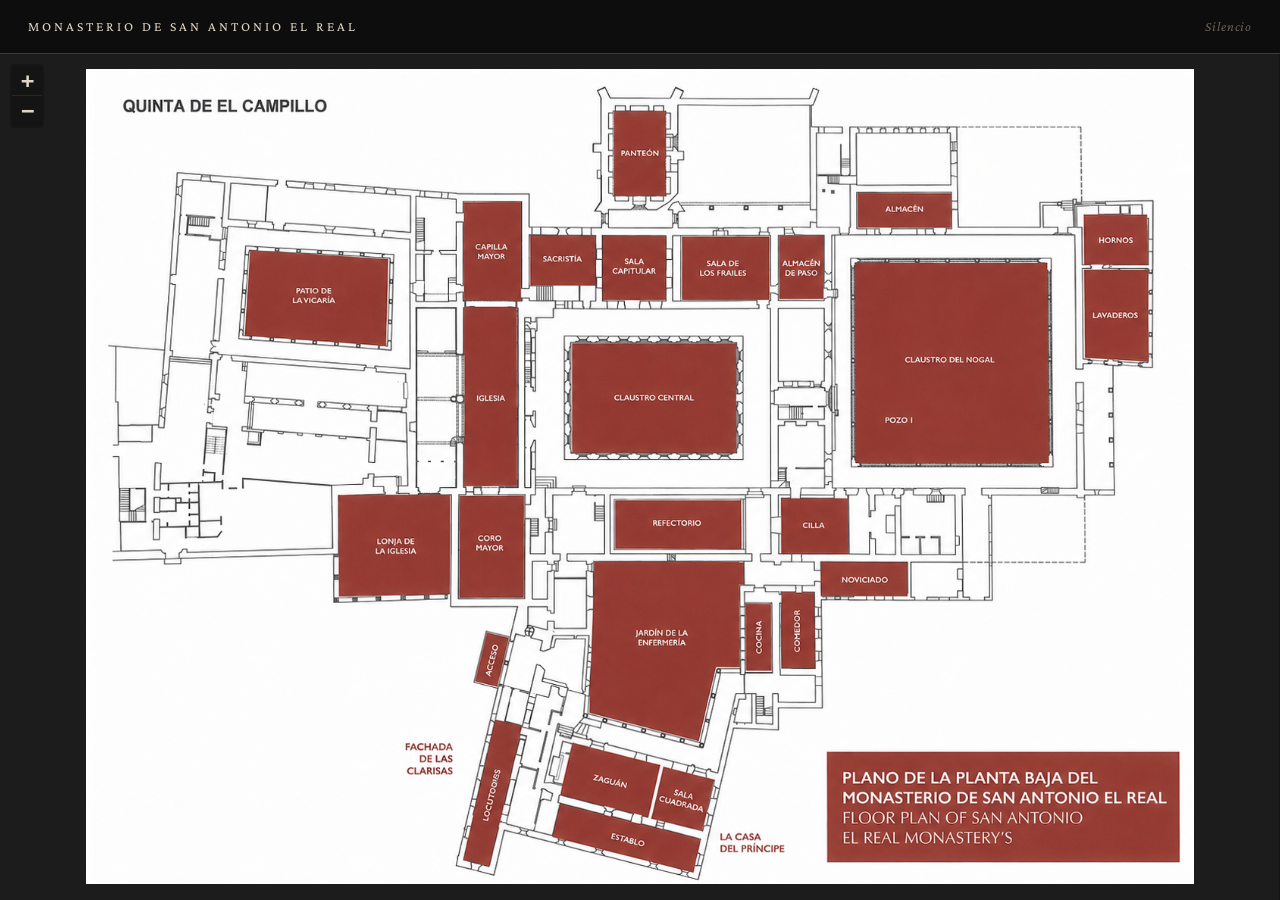
==== index.html @ adeccf98 "Plano interactivo inicial — Monasterio de San Antonio el Real" ====
<!DOCTYPE html>
<html lang="es">
<head>
  <meta charset="UTF-8">
  <meta name="viewport" content="width=device-width, initial-scale=1.0">
  <title>Monasterio de San Antonio el Real — Plano Interactivo</title>

  <!-- Leaflet CSS (local) -->
  <link rel="stylesheet" href="lib/leaflet.css">

  <!-- Tipografía -->
  <link rel="preconnect" href="https://fonts.googleapis.com">
  <link
    href="https://fonts.googleapis.com/css2?family=Crimson+Pro:ital,wght@0,300;0,400;0,600;1,300;1,400&display=swap"
    rel="stylesheet"
  >

  <link rel="stylesheet" href="css/style.css">
</head>
<body class="pagina-mapa">

  <!-- ── Cabecera ───────────────────────────────────────────── -->
  <header class="site-header">
    <h1>Monasterio de San Antonio el Real</h1>
    <p class="proyecto"><em>Silencio</em></p>
  </header>

  <!-- ── Mapa + Panel ───────────────────────────────────────── -->
  <main>

    <!-- Contenedor del mapa Leaflet -->
    <div id="map"></div>

    <!-- Panel lateral (se abre al hacer clic en una sala) -->
    <div id="panel-wrapper" class="panel-wrapper oculto">
      <div id="panel">

        <!-- Foto de la sala -->
        <div class="panel-foto-wrap">
          <div id="panel-foto-placeholder" class="panel-foto-placeholder">
            <svg width="42" height="42" viewBox="0 0 24 24" fill="none"
                 stroke="currentColor" stroke-width="0.8"
                 stroke-linecap="round" stroke-linejoin="round">
              <rect x="3" y="3" width="18" height="18" rx="1.5" ry="1.5"/>
              <circle cx="8.5" cy="8.5" r="1.5"/>
              <polyline points="21 15 16 10 5 21"/>
            </svg>
            <span>Sin imagen</span>
          </div>
          <img
            id="panel-foto"
            class="panel-foto"
            src=""
            alt=""
            style="display:none"
            onerror="this.style.display='none';
                     document.getElementById('panel-foto-placeholder').style.display='flex';"
          >
        </div>

        <!-- Info de la sala -->
        <div class="panel-info">
          <div class="panel-header">
            <h2 id="panel-nombre" class="panel-nombre"></h2>
            <button class="panel-cerrar" onclick="cerrarPanel()" title="Cerrar panel">×</button>
          </div>

          <dl class="panel-dl">
            <dt>Función</dt>
            <dd id="panel-funcion" class="vacio">—</dd>

            <dt>Uso dramático</dt>
            <dd id="panel-dramatico" class="vacio">—</dd>

            <dt>Objeto</dt>
            <dd id="panel-objeto" class="vacio">—</dd>
          </dl>

          <a id="panel-link" href="#" class="btn-ficha">Ver ficha completa</a>
        </div>

      </div><!-- /#panel -->
    </div><!-- /#panel-wrapper -->

  </main>

  <!-- Overlay de coordenadas (modo debug, activa con tecla D) -->
  <div id="coords-debug" style="display:none;"></div>

  <!-- Leaflet JS (local) -->
  <script src="lib/leaflet.js"></script>

  <!-- Datos y lógica -->
  <script src="js/data.js"></script>
  <script src="js/mapa.js"></script>

</body>
</html>
---- lib/leaflet.css ----
/* required styles */

.leaflet-pane,
.leaflet-tile,
.leaflet-marker-icon,
.leaflet-marker-shadow,
.leaflet-tile-container,
.leaflet-pane > svg,
.leaflet-pane > canvas,
.leaflet-zoom-box,
.leaflet-image-layer,
.leaflet-layer {
	position: absolute;
	left: 0;
	top: 0;
	}
.leaflet-container {
	overflow: hidden;
	}
.leaflet-tile,
.leaflet-marker-icon,
.leaflet-marker-shadow {
	-webkit-user-select: none;
	   -moz-user-select: none;
	        user-select: none;
	  -webkit-user-drag: none;
	}
/* Prevents IE11 from highlighting tiles in blue */
.leaflet-tile::selection {
	background: transparent;
}
/* Safari renders non-retina tile on retina better with this, but Chrome is worse */
.leaflet-safari .leaflet-tile {
	image-rendering: -webkit-optimize-contrast;
	}
/* hack that prevents hw layers "stretching" when loading new tiles */
.leaflet-safari .leaflet-tile-container {
	width: 1600px;
	height: 1600px;
	-webkit-transform-origin: 0 0;
	}
.leaflet-marker-icon,
.leaflet-marker-shadow {
	display: block;
	}
/* .leaflet-container svg: reset svg max-width decleration shipped in Joomla! (joomla.org) 3.x */
/* .leaflet-container img: map is broken in FF if you have max-width: 100% on tiles */
.leaflet-container .leaflet-overlay-pane svg {
	max-width: none !important;
	max-height: none !important;
	}
.leaflet-container .leaflet-marker-pane img,
.leaflet-container .leaflet-shadow-pane img,
.leaflet-container .leaflet-tile-pane img,
.leaflet-container img.leaflet-image-layer,
.leaflet-container .leaflet-tile {
	max-width: none !important;
	max-height: none !important;
	width: auto;
	padding: 0;
	}

.leaflet-container img.leaflet-tile {
	/* See: https://bugs.chromium.org/p/chromium/issues/detail?id=600120 */
	mix-blend-mode: plus-lighter;
}

.leaflet-container.leaflet-touch-zoom {
	-ms-touch-action: pan-x pan-y;
	touch-action: pan-x pan-y;
	}
.leaflet-container.leaflet-touch-drag {
	-ms-touch-action: pinch-zoom;
	/* Fallback for FF which doesn't support pinch-zoom */
	touch-action: none;
	touch-action: pinch-zoom;
}
.leaflet-container.leaflet-touch-drag.leaflet-touch-zoom {
	-ms-touch-action: none;
	touch-action: none;
}
.leaflet-container {
	-webkit-tap-highlight-color: transparent;
}
.leaflet-container a {
	-webkit-tap-highlight-color: rgba(51, 181, 229, 0.4);
}
.leaflet-tile {
	filter: inherit;
	visibility: hidden;
	}
.leaflet-tile-loaded {
	visibility: inherit;
	}
.leaflet-zoom-box {
	width: 0;
	height: 0;
	-moz-box-sizing: border-box;
	     box-sizing: border-box;
	z-index: 800;
	}
/* workaround for https://bugzilla.mozilla.org/show_bug.cgi?id=888319 */
.leaflet-overlay-pane svg {
	-moz-user-select: none;
	}

.leaflet-pane         { z-index: 400; }

.leaflet-tile-pane    { z-index: 200; }
.leaflet-overlay-pane { z-index: 400; }
.leaflet-shadow-pane  { z-index: 500; }
.leaflet-marker-pane  { z-index: 600; }
.leaflet-tooltip-pane   { z-index: 650; }
.leaflet-popup-pane   { z-index: 700; }

.leaflet-map-pane canvas { z-index: 100; }
.leaflet-map-pane svg    { z-index: 200; }

.leaflet-vml-shape {
	width: 1px;
	height: 1px;
	}
.lvml {
	behavior: url(#default#VML);
	display: inline-block;
	position: absolute;
	}


/* control positioning */

.leaflet-control {
	position: relative;
	z-index: 800;
	pointer-events: visiblePainted; /* IE 9-10 doesn't have auto */
	pointer-events: auto;
	}
.leaflet-top,
.leaflet-bottom {
	position: absolute;
	z-index: 1000;
	pointer-events: none;
	}
.leaflet-top {
	top: 0;
	}
.leaflet-right {
	right: 0;
	}
.leaflet-bottom {
	bottom: 0;
	}
.leaflet-left {
	left: 0;
	}
.leaflet-control {
	float: left;
	clear: both;
	}
.leaflet-right .leaflet-control {
	float: right;
	}
.leaflet-top .leaflet-control {
	margin-top: 10px;
	}
.leaflet-bottom .leaflet-control {
	margin-bottom: 10px;
	}
.leaflet-left .leaflet-control {
	margin-left: 10px;
	}
.leaflet-right .leaflet-control {
	margin-right: 10px;
	}


/* zoom and fade animations */

.leaflet-fade-anim .leaflet-popup {
	opacity: 0;
	-webkit-transition: opacity 0.2s linear;
	   -moz-transition: opacity 0.2s linear;
	        transition: opacity 0.2s linear;
	}
.leaflet-fade-anim .leaflet-map-pane .leaflet-popup {
	opacity: 1;
	}
.leaflet-zoom-animated {
	-webkit-transform-origin: 0 0;
	    -ms-transform-origin: 0 0;
	        transform-origin: 0 0;
	}
svg.leaflet-zoom-animated {
	will-change: transform;
}

.leaflet-zoom-anim .leaflet-zoom-animated {
	-webkit-transition: -webkit-transform 0.25s cubic-bezier(0,0,0.25,1);
	   -moz-transition:    -moz-transform 0.25s cubic-bezier(0,0,0.25,1);
	        transition:         transform 0.25s cubic-bezier(0,0,0.25,1);
	}
.leaflet-zoom-anim .leaflet-tile,
.leaflet-pan-anim .leaflet-tile {
	-webkit-transition: none;
	   -moz-transition: none;
	        transition: none;
	}

.leaflet-zoom-anim .leaflet-zoom-hide {
	visibility: hidden;
	}


/* cursors */

.leaflet-interactive {
	cursor: pointer;
	}
.leaflet-grab {
	cursor: -webkit-grab;
	cursor:    -moz-grab;
	cursor:         grab;
	}
.leaflet-crosshair,
.leaflet-crosshair .leaflet-interactive {
	cursor: crosshair;
	}
.leaflet-popup-pane,
.leaflet-control {
	cursor: auto;
	}
.leaflet-dragging .leaflet-grab,
.leaflet-dragging .leaflet-grab .leaflet-interactive,
.leaflet-dragging .leaflet-marker-draggable {
	cursor: move;
	cursor: -webkit-grabbing;
	cursor:    -moz-grabbing;
	cursor:         grabbing;
	}

/* marker & overlays interactivity */
.leaflet-marker-icon,
.leaflet-marker-shadow,
.leaflet-image-layer,
.leaflet-pane > svg path,
.leaflet-tile-container {
	pointer-events: none;
	}

.leaflet-marker-icon.leaflet-interactive,
.leaflet-image-layer.leaflet-interactive,
.leaflet-pane > svg path.leaflet-interactive,
svg.leaflet-image-layer.leaflet-interactive path {
	pointer-events: visiblePainted; /* IE 9-10 doesn't have auto */
	pointer-events: auto;
	}

/* visual tweaks */

.leaflet-container {
	background: #ddd;
	outline-offset: 1px;
	}
.leaflet-container a {
	color: #0078A8;
	}
.leaflet-zoom-box {
	border: 2px dotted #38f;
	background: rgba(255,255,255,0.5);
	}


/* general typography */
.leaflet-container {
	font-family: "Helvetica Neue", Arial, Helvetica, sans-serif;
	font-size: 12px;
	font-size: 0.75rem;
	line-height: 1.5;
	}


/* general toolbar styles */

.leaflet-bar {
	box-shadow: 0 1px 5px rgba(0,0,0,0.65);
	border-radius: 4px;
	}
.leaflet-bar a {
	background-color: #fff;
	border-bottom: 1px solid #ccc;
	width: 26px;
	height: 26px;
	line-height: 26px;
	display: block;
	text-align: center;
	text-decoration: none;
	color: black;
	}
.leaflet-bar a,
.leaflet-control-layers-toggle {
	background-position: 50% 50%;
	background-repeat: no-repeat;
	display: block;
	}
.leaflet-bar a:hover,
.leaflet-bar a:focus {
	background-color: #f4f4f4;
	}
.leaflet-bar a:first-child {
	border-top-left-radius: 4px;
	border-top-right-radius: 4px;
	}
.leaflet-bar a:last-child {
	border-bottom-left-radius: 4px;
	border-bottom-right-radius: 4px;
	border-bottom: none;
	}
.leaflet-bar a.leaflet-disabled {
	cursor: default;
	background-color: #f4f4f4;
	color: #bbb;
	}

.leaflet-touch .leaflet-bar a {
	width: 30px;
	height: 30px;
	line-height: 30px;
	}
.leaflet-touch .leaflet-bar a:first-child {
	border-top-left-radius: 2px;
	border-top-right-radius: 2px;
	}
.leaflet-touch .leaflet-bar a:last-child {
	border-bottom-left-radius: 2px;
	border-bottom-right-radius: 2px;
	}

/* zoom control */

.leaflet-control-zoom-in,
.leaflet-control-zoom-out {
	font: bold 18px 'Lucida Console', Monaco, monospace;
	text-indent: 1px;
	}

.leaflet-touch .leaflet-control-zoom-in, .leaflet-touch .leaflet-control-zoom-out  {
	font-size: 22px;
	}


/* layers control */

.leaflet-control-layers {
	box-shadow: 0 1px 5px rgba(0,0,0,0.4);
	background: #fff;
	border-radius: 5px;
	}
.leaflet-control-layers-toggle {
	background-image: url(images/layers.png);
	width: 36px;
	height: 36px;
	}
.leaflet-retina .leaflet-control-layers-toggle {
	background-image: url(images/layers-2x.png);
	background-size: 26px 26px;
	}
.leaflet-touch .leaflet-control-layers-toggle {
	width: 44px;
	height: 44px;
	}
.leaflet-control-layers .leaflet-control-layers-list,
.leaflet-control-layers-expanded .leaflet-control-layers-toggle {
	display: none;
	}
.leaflet-control-layers-expanded .leaflet-control-layers-list {
	display: block;
	position: relative;
	}
.leaflet-control-layers-expanded {
	padding: 6px 10px 6px 6px;
	color: #333;
	background: #fff;
	}
.leaflet-control-layers-scrollbar {
	overflow-y: scroll;
	overflow-x: hidden;
	padding-right: 5px;
	}
.leaflet-control-layers-selector {
	margin-top: 2px;
	position: relative;
	top: 1px;
	}
.leaflet-control-layers label {
	display: block;
	font-size: 13px;
	font-size: 1.08333em;
	}
.leaflet-control-layers-separator {
	height: 0;
	border-top: 1px solid #ddd;
	margin: 5px -10px 5px -6px;
	}

/* Default icon URLs */
.leaflet-default-icon-path { /* used only in path-guessing heuristic, see L.Icon.Default */
	background-image: url(images/marker-icon.png);
	}


/* attribution and scale controls */

.leaflet-container .leaflet-control-attribution {
	background: #fff;
	background: rgba(255, 255, 255, 0.8);
	margin: 0;
	}
.leaflet-control-attribution,
.leaflet-control-scale-line {
	padding: 0 5px;
	color: #333;
	line-height: 1.4;
	}
.leaflet-control-attribution a {
	text-decoration: none;
	}
.leaflet-control-attribution a:hover,
.leaflet-control-attribution a:focus {
	text-decoration: underline;
	}
.leaflet-attribution-flag {
	display: inline !important;
	vertical-align: baseline !important;
	width: 1em;
	height: 0.6669em;
	}
.leaflet-left .leaflet-control-scale {
	margin-left: 5px;
	}
.leaflet-bottom .leaflet-control-scale {
	margin-bottom: 5px;
	}
.leaflet-control-scale-line {
	border: 2px solid #777;
	border-top: none;
	line-height: 1.1;
	padding: 2px 5px 1px;
	white-space: nowrap;
	-moz-box-sizing: border-box;
	     box-sizing: border-box;
	background: rgba(255, 255, 255, 0.8);
	text-shadow: 1px 1px #fff;
	}
.leaflet-control-scale-line:not(:first-child) {
	border-top: 2px solid #777;
	border-bottom: none;
	margin-top: -2px;
	}
.leaflet-control-scale-line:not(:first-child):not(:last-child) {
	border-bottom: 2px solid #777;
	}

.leaflet-touch .leaflet-control-attribution,
.leaflet-touch .leaflet-control-layers,
.leaflet-touch .leaflet-bar {
	box-shadow: none;
	}
.leaflet-touch .leaflet-control-layers,
.leaflet-touch .leaflet-bar {
	border: 2px solid rgba(0,0,0,0.2);
	background-clip: padding-box;
	}


/* popup */

.leaflet-popup {
	position: absolute;
	text-align: center;
	margin-bottom: 20px;
	}
.leaflet-popup-content-wrapper {
	padding: 1px;
	text-align: left;
	border-radius: 12px;
	}
.leaflet-popup-content {
	margin: 13px 24px 13px 20px;
	line-height: 1.3;
	font-size: 13px;
	font-size: 1.08333em;
	min-height: 1px;
	}
.leaflet-popup-content p {
	margin: 17px 0;
	margin: 1.3em 0;
	}
.leaflet-popup-tip-container {
	width: 40px;
	height: 20px;
	position: absolute;
	left: 50%;
	margin-top: -1px;
	margin-left: -20px;
	overflow: hidden;
	pointer-events: none;
	}
.leaflet-popup-tip {
	width: 17px;
	height: 17px;
	padding: 1px;

	margin: -10px auto 0;
	pointer-events: auto;

	-webkit-transform: rotate(45deg);
	   -moz-transform: rotate(45deg);
	    -ms-transform: rotate(45deg);
	        transform: rotate(45deg);
	}
.leaflet-popup-content-wrapper,
.leaflet-popup-tip {
	background: white;
	color: #333;
	box-shadow: 0 3px 14px rgba(0,0,0,0.4);
	}
.leaflet-container a.leaflet-popup-close-button {
	position: absolute;
	top: 0;
	right: 0;
	border: none;
	text-align: center;
	width: 24px;
	height: 24px;
	font: 16px/24px Tahoma, Verdana, sans-serif;
	color: #757575;
	text-decoration: none;
	background: transparent;
	}
.leaflet-container a.leaflet-popup-close-button:hover,
.leaflet-container a.leaflet-popup-close-button:focus {
	color: #585858;
	}
.leaflet-popup-scrolled {
	overflow: auto;
	}

.leaflet-oldie .leaflet-popup-content-wrapper {
	-ms-zoom: 1;
	}
.leaflet-oldie .leaflet-popup-tip {
	width: 24px;
	margin: 0 auto;

	-ms-filter: "progid:DXImageTransform.Microsoft.Matrix(M11=0.70710678, M12=0.70710678, M21=-0.70710678, M22=0.70710678)";
	filter: progid:DXImageTransform.Microsoft.Matrix(M11=0.70710678, M12=0.70710678, M21=-0.70710678, M22=0.70710678);
	}

.leaflet-oldie .leaflet-control-zoom,
.leaflet-oldie .leaflet-control-layers,
.leaflet-oldie .leaflet-popup-content-wrapper,
.leaflet-oldie .leaflet-popup-tip {
	border: 1px solid #999;
	}


/* div icon */

.leaflet-div-icon {
	background: #fff;
	border: 1px solid #666;
	}


/* Tooltip */
/* Base styles for the element that has a tooltip */
.leaflet-tooltip {
	position: absolute;
	padding: 6px;
	background-color: #fff;
	border: 1px solid #fff;
	border-radius: 3px;
	color: #222;
	white-space: nowrap;
	-webkit-user-select: none;
	-moz-user-select: none;
	-ms-user-select: none;
	user-select: none;
	pointer-events: none;
	box-shadow: 0 1px 3px rgba(0,0,0,0.4);
	}
.leaflet-tooltip.leaflet-interactive {
	cursor: pointer;
	pointer-events: auto;
	}
.leaflet-tooltip-top:before,
.leaflet-tooltip-bottom:before,
.leaflet-tooltip-left:before,
.leaflet-tooltip-right:before {
	position: absolute;
	pointer-events: none;
	border: 6px solid transparent;
	background: transparent;
	content: "";
	}

/* Directions */

.leaflet-tooltip-bottom {
	margin-top: 6px;
}
.leaflet-tooltip-top {
	margin-top: -6px;
}
.leaflet-tooltip-bottom:before,
.leaflet-tooltip-top:before {
	left: 50%;
	margin-left: -6px;
	}
.leaflet-tooltip-top:before {
	bottom: 0;
	margin-bottom: -12px;
	border-top-color: #fff;
	}
.leaflet-tooltip-bottom:before {
	top: 0;
	margin-top: -12px;
	margin-left: -6px;
	border-bottom-color: #fff;
	}
.leaflet-tooltip-left {
	margin-left: -6px;
}
.leaflet-tooltip-right {
	margin-left: 6px;
}
.leaflet-tooltip-left:before,
.leaflet-tooltip-right:before {
	top: 50%;
	margin-top: -6px;
	}
.leaflet-tooltip-left:before {
	right: 0;
	margin-right: -12px;
	border-left-color: #fff;
	}
.leaflet-tooltip-right:before {
	left: 0;
	margin-left: -12px;
	border-right-color: #fff;
	}

/* Printing */

@media print {
	/* Prevent printers from removing background-images of controls. */
	.leaflet-control {
		-webkit-print-color-adjust: exact;
		print-color-adjust: exact;
		}
	}
---- css/style.css ----
/* ============================================================
   Monasterio de San Antonio el Real — Plano Interactivo
   Proyecto: Silencio
   ============================================================ */

/* ── Variables ─────────────────────────────────────────────── */
:root {
  --bg:          #0d0d0d;
  --surface:     #141414;
  --surface-2:   #1c1c1c;
  --border:      #282828;
  --border-acc:  #7d2020;
  --text:        #dfd6c8;
  --text-muted:  #6a6259;
  --accent:      #7d2020;
  --accent-h:    #a03030;
  --panel-w:     340px;
  --header-h:    54px;
  --serif:       'Crimson Pro', Georgia, 'Times New Roman', serif;
  --mono:        'Courier New', Courier, monospace;
}

/* ── Reset ──────────────────────────────────────────────────── */
*, *::before, *::after { box-sizing: border-box; }

body {
  margin: 0;
  padding: 0;
  background: var(--bg);
  color: var(--text);
  font-family: var(--serif);
  font-size: 16px;
  line-height: 1.6;
}

a { color: inherit; }

/* ── Header compartido ──────────────────────────────────────── */
.site-header {
  height: var(--header-h);
  display: flex;
  align-items: center;
  justify-content: space-between;
  padding: 0 28px;
  border-bottom: 1px solid var(--border-acc);
  background: var(--bg);
  position: relative;
  z-index: 200;
  flex-shrink: 0;
}

.site-header h1 {
  margin: 0;
  font-size: 0.85rem;
  font-weight: 400;
  letter-spacing: 0.22em;
  text-transform: uppercase;
}

.site-header .proyecto {
  margin: 0;
  font-size: 0.85rem;
  font-style: italic;
  color: var(--text-muted);
  letter-spacing: 0.06em;
}

/* ── Botón volver (sala.html) ───────────────────────────────── */
.btn-volver {
  display: inline-flex;
  align-items: center;
  gap: 6px;
  text-decoration: none;
  color: var(--text-muted);
  font-size: 0.75rem;
  letter-spacing: 0.18em;
  text-transform: uppercase;
  transition: color 0.2s;
}
.btn-volver:hover { color: var(--text); }

.sala-indice-contador {
  font-size: 0.75rem;
  letter-spacing: 0.12em;
  color: var(--text-muted);
}

/* ══════════════════════════════════════════════════════════════
   PÁGINA MAPA (index.html)
   ══════════════════════════════════════════════════════════════ */

.pagina-mapa {
  height: 100vh;
  display: flex;
  flex-direction: column;
  overflow: hidden;
}

.pagina-mapa main {
  flex: 1;
  display: flex;
  overflow: hidden;
  min-height: 0;
}

/* ── Mapa Leaflet ───────────────────────────────────────────── */
#map {
  flex: 1;
  min-width: 0;
  background: var(--surface-2);
}

/* Fondo del contenedor Leaflet */
.leaflet-container {
  background: var(--surface-2) !important;
}

/* El cursor sobre zonas clicables */
.leaflet-interactive {
  cursor: pointer !important;
}

/* Tooltip de sala */
.sala-tooltip {
  background: var(--bg) !important;
  border: 1px solid var(--border-acc) !important;
  border-radius: 2px !important;
  color: var(--text) !important;
  font-family: var(--serif) !important;
  font-size: 0.8rem !important;
  letter-spacing: 0.14em !important;
  text-transform: uppercase !important;
  padding: 5px 11px !important;
  box-shadow: none !important;
  white-space: nowrap !important;
}
.sala-tooltip::before { display: none !important; }

/* Controles de zoom de Leaflet */
.leaflet-control-zoom a {
  background: var(--surface) !important;
  color: var(--text) !important;
  border-color: var(--border) !important;
}
.leaflet-control-zoom a:hover {
  background: var(--surface-2) !important;
  color: var(--text) !important;
}

/* ── Panel lateral ──────────────────────────────────────────── */
.panel-wrapper {
  width: var(--panel-w);
  flex-shrink: 0;
  overflow: hidden;
  transition: width 0.32s cubic-bezier(0.4, 0, 0.2, 1),
              border-color 0.32s;
  border-left: 1px solid var(--border);
  background: var(--surface);
  position: relative;
}

.panel-wrapper.oculto {
  width: 0;
  border-left-color: transparent;
}

#panel {
  width: var(--panel-w);
  height: 100%;
  display: flex;
  flex-direction: column;
  overflow-y: auto;
  scrollbar-width: thin;
  scrollbar-color: var(--border) transparent;
}

/* Foto del panel */
.panel-foto-wrap {
  width: 100%;
  height: 210px;
  flex-shrink: 0;
  background: var(--surface-2);
  position: relative;
  overflow: hidden;
}

.panel-foto-placeholder {
  position: absolute;
  inset: 0;
  display: flex;
  flex-direction: column;
  align-items: center;
  justify-content: center;
  gap: 8px;
  color: var(--text-muted);
}

.panel-foto-placeholder span {
  font-size: 0.72rem;
  letter-spacing: 0.16em;
  text-transform: uppercase;
}

.panel-foto-placeholder svg {
  opacity: 0.3;
}

.panel-foto {
  width: 100%;
  height: 100%;
  object-fit: cover;
  display: block;
}

/* Cabecera del panel con nombre + botón cerrar */
.panel-header {
  display: flex;
  align-items: flex-start;
  justify-content: space-between;
  gap: 8px;
  margin-bottom: 14px;
}

.panel-nombre {
  margin: 0;
  font-size: 1.1rem;
  font-weight: 600;
  letter-spacing: 0.1em;
  text-transform: uppercase;
  line-height: 1.2;
  flex: 1;
}

.panel-cerrar {
  background: none;
  border: none;
  color: var(--text-muted);
  font-size: 1.5rem;
  line-height: 1;
  cursor: pointer;
  padding: 0;
  flex-shrink: 0;
  transition: color 0.2s;
}
.panel-cerrar:hover { color: var(--text); }

/* Info del panel */
.panel-info {
  padding: 20px 22px 26px;
  flex: 1;
}

.panel-dl {
  margin: 0 0 22px 0;
}

.panel-dl dt {
  font-size: 0.67rem;
  letter-spacing: 0.22em;
  text-transform: uppercase;
  color: var(--accent);
  margin: 14px 0 3px;
}
.panel-dl dt:first-child { margin-top: 0; }

.panel-dl dd {
  margin: 0;
  font-size: 0.95rem;
  color: var(--text);
  line-height: 1.5;
}
.panel-dl dd.vacio {
  color: var(--text-muted);
  font-style: italic;
}

/* Botón de ficha completa */
.btn-ficha {
  display: block;
  text-decoration: none;
  border: 1px solid var(--accent);
  color: var(--text);
  padding: 10px 16px;
  font-family: var(--serif);
  font-size: 0.78rem;
  letter-spacing: 0.15em;
  text-transform: uppercase;
  text-align: center;
  transition: background 0.2s, color 0.2s;
}
.btn-ficha:hover {
  background: var(--accent);
  color: #fff;
}

/* ── Debug overlay ──────────────────────────────────────────── */
#coords-debug {
  position: fixed;
  bottom: 14px;
  left: 14px;
  background: rgba(0, 0, 0, 0.88);
  color: #00e676;
  padding: 8px 13px;
  font-family: var(--mono);
  font-size: 11px;
  border-radius: 3px;
  z-index: 9999;
  border: 1px solid #00e676;
  pointer-events: none;
  line-height: 1.5;
}

/* ══════════════════════════════════════════════════════════════
   PÁGINA FICHA DE SALA (sala.html)
   ══════════════════════════════════════════════════════════════ */

.pagina-sala {
  min-height: 100vh;
  display: flex;
  flex-direction: column;
}

/* Foto de cabecera */
.sala-foto-wrap {
  width: 100%;
  height: clamp(240px, 42vh, 480px);
  background: var(--surface-2);
  position: relative;
  overflow: hidden;
  flex-shrink: 0;
}

.sala-foto {
  width: 100%;
  height: 100%;
  object-fit: cover;
  display: block;
  filter: brightness(0.82);
}

.sala-foto-placeholder {
  position: absolute;
  inset: 0;
  display: flex;
  flex-direction: column;
  align-items: center;
  justify-content: center;
  gap: 12px;
  color: var(--text-muted);
}
.sala-foto-placeholder span {
  font-size: 0.75rem;
  letter-spacing: 0.18em;
  text-transform: uppercase;
}
.sala-foto-placeholder svg { opacity: 0.25; }

/* Contenido de la ficha */
.sala-contenido {
  max-width: 680px;
  margin: 0 auto;
  padding: 44px 32px 64px;
  flex: 1;
}

.sala-titulo {
  font-size: clamp(2rem, 4vw, 3rem);
  font-weight: 300;
  letter-spacing: 0.12em;
  text-transform: uppercase;
  margin: 0 0 36px 0;
  line-height: 1.1;
  padding-bottom: 24px;
  border-bottom: 1px solid var(--border-acc);
}

.sala-seccion {
  margin-bottom: 28px;
}

.sala-seccion-label {
  font-size: 0.67rem;
  letter-spacing: 0.25em;
  text-transform: uppercase;
  color: var(--accent);
  margin-bottom: 7px;
}

.sala-seccion-texto {
  font-size: 1.05rem;
  line-height: 1.75;
  color: var(--text);
}
.sala-seccion-texto.vacio {
  color: var(--text-muted);
  font-style: italic;
}

/* Navegación inferior entre salas */
.sala-nav-inferior {
  display: flex;
  align-items: center;
  justify-content: space-between;
  border-top: 1px solid var(--border);
  padding: 14px 28px;
  background: var(--bg);
  gap: 12px;
}

.btn-nav-sala {
  text-decoration: none;
  font-size: 0.75rem;
  letter-spacing: 0.14em;
  text-transform: uppercase;
  color: var(--text-muted);
  transition: color 0.2s;
  white-space: nowrap;
  overflow: hidden;
  text-overflow: ellipsis;
  max-width: 38%;
}
.btn-nav-sala:hover { color: var(--text); }

.btn-nav-sala.btn-plano {
  max-width: none;
  color: var(--text-muted);
  border: 1px solid var(--border);
  padding: 6px 14px;
  border-radius: 2px;
  transition: border-color 0.2s, color 0.2s;
  flex-shrink: 0;
}
.btn-nav-sala.btn-plano:hover {
  color: var(--text);
  border-color: var(--border-acc);
}

.btn-nav-sala.btn-prev { text-align: left; }
.btn-nav-sala.btn-next { text-align: right; }

/* ── Página de error ────────────────────────────────────────── */
.sala-error {
  display: flex;
  flex-direction: column;
  align-items: center;
  justify-content: center;
  min-height: 50vh;
  text-align: center;
  color: var(--text-muted);
  padding: 40px;
}
.sala-error h2 {
  font-size: 1.4rem;
  font-weight: 300;
  letter-spacing: 0.12em;
  text-transform: uppercase;
  margin-bottom: 12px;
}

/* ── Responsive ─────────────────────────────────────────────── */
@media (max-width: 640px) {
  :root { --panel-w: 100vw; }

  .pagina-mapa main { flex-direction: column; }

  .panel-wrapper {
    width: 100%;
    height: 0;
    border-left: none;
    border-top: 1px solid var(--border);
    transition: height 0.32s cubic-bezier(0.4, 0, 0.2, 1),
                border-color 0.32s;
  }
  .panel-wrapper.oculto {
    width: 100%;
    height: 0;
    border-top-color: transparent;
  }
  .panel-wrapper:not(.oculto) { height: 60vh; }

  #panel { width: 100%; }
  .panel-foto-wrap { height: 160px; }

  .sala-contenido { padding: 28px 20px 48px; }
  .sala-nav-inferior { padding: 12px 16px; }
  .btn-nav-sala.btn-nav-sala { font-size: 0.7rem; }
}
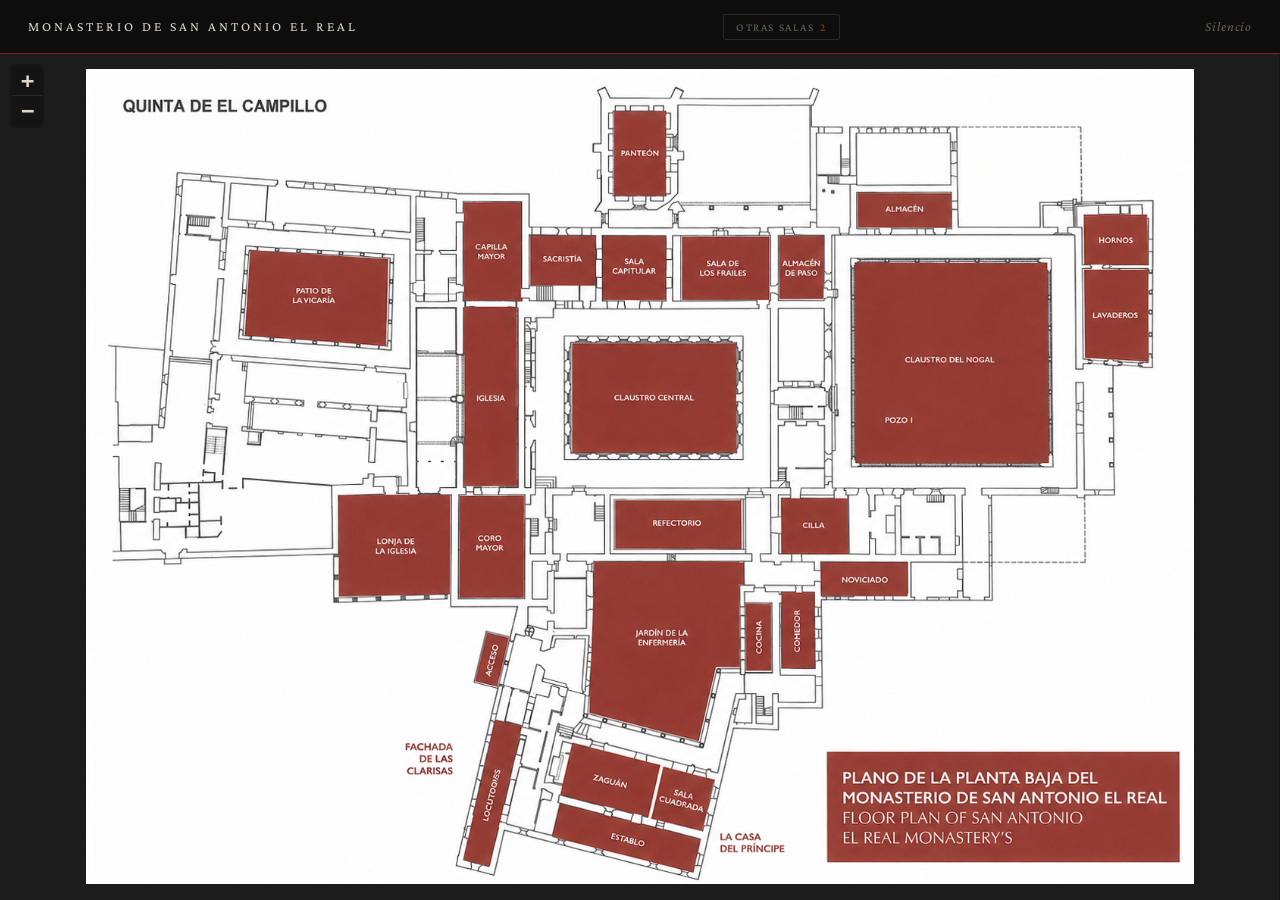
==== commit 8c71b09f: "Refactor code structure for improved readability and maintainability" ====
--- a/index.html
+++ b/index.html
@@ -22,6 +22,14 @@
   <!-- ── Cabecera ───────────────────────────────────────────── -->
   <header class="site-header">
     <h1>Monasterio de San Antonio el Real</h1>
+
+    <div class="sin-ubicar-wrap">
+      <button id="btn-sin-ubicar" class="btn-sin-ubicar oculto" type="button" aria-haspopup="true" aria-expanded="false">
+        Otras salas <span id="contador-sin-ubicar" class="badge-sin-ubicar"></span>
+      </button>
+      <div id="lista-sin-ubicar" class="lista-sin-ubicar oculto" role="menu"></div>
+    </div>
+
     <p class="proyecto"><em>Silencio</em></p>
   </header>
 
@@ -31,8 +39,34 @@
     <!-- Contenedor del mapa Leaflet -->
     <div id="map"></div>
 
+    <!-- Divisor arrastrable entre mapa y panel (sólo en móvil) -->
+    <div id="drag-divider" class="drag-divider" aria-hidden="true"></div>
+
     <!-- Panel lateral (se abre al hacer clic en una sala) -->
     <div id="panel-wrapper" class="panel-wrapper oculto">
+
+      <!-- Handle para colapsar/expandir el mapa (sólo en móvil) -->
+      <div class="panel-mapa-handle" id="mapa-toggle-btn"
+           onclick="toggleMapa()" role="button" tabindex="0"
+           aria-label="Colapsar o expandir el plano">
+        <svg id="mapa-chevron" xmlns="http://www.w3.org/2000/svg" width="13" height="13"
+             viewBox="0 0 24 24" fill="none" stroke="currentColor"
+             stroke-width="2" stroke-linecap="round" stroke-linejoin="round">
+          <polyline points="18 15 12 9 6 15"/>
+        </svg>
+        <span>Plano</span>
+      </div>
+
+      <!-- Placeholder cuando no hay sala seleccionada (sólo en móvil) -->
+      <div class="panel-placeholder-movil" id="panel-placeholder">
+        <svg xmlns="http://www.w3.org/2000/svg" width="30" height="30" viewBox="0 0 24 24"
+             fill="none" stroke="currentColor" stroke-width="0.8"
+             stroke-linecap="round" stroke-linejoin="round" style="opacity:0.3">
+          <polygon points="3 11 22 2 13 21 11 13 3 11"/>
+        </svg>
+        <span>Toca una sala del plano</span>
+      </div>
+
       <div id="panel">
 
         <!-- Foto de la sala -->
@@ -61,7 +95,9 @@
         <!-- Info de la sala -->
         <div class="panel-info">
           <div class="panel-header">
-            <h2 id="panel-nombre" class="panel-nombre"></h2>
+            <a id="panel-nombre-link" class="panel-nombre-link" href="#">
+              <h2 id="panel-nombre" class="panel-nombre"></h2>
+            </a>
             <button class="panel-cerrar" onclick="cerrarPanel()" title="Cerrar panel">×</button>
           </div>
 
@@ -69,17 +105,18 @@
             <dt>Función</dt>
             <dd id="panel-funcion" class="vacio">—</dd>
 
-            <dt>Uso dramático</dt>
-            <dd id="panel-dramatico" class="vacio">—</dd>
-
-            <dt>Objeto</dt>
-            <dd id="panel-objeto" class="vacio">—</dd>
+            <dt>Atrezzo</dt>
+            <dd id="panel-atrezzo" class="vacio">—</dd>
           </dl>
 
-          <a id="panel-link" href="#" class="btn-ficha">Ver ficha completa</a>
         </div>
 
       </div><!-- /#panel -->
+
+      <a id="panel-ver-ficha" class="panel-btn-ficha" href="#">
+        Ver ficha completa
+        <svg xmlns="http://www.w3.org/2000/svg" width="12" height="12" viewBox="0 0 24 24" fill="none" stroke="currentColor" stroke-width="1.8" stroke-linecap="round" stroke-linejoin="round"><line x1="5" y1="12" x2="19" y2="12"/><polyline points="12 5 19 12 12 19"/></svg>
+      </a>
     </div><!-- /#panel-wrapper -->
 
   </main>
--- a/css/style.css
+++ b/css/style.css
@@ -23,6 +23,17 @@
 /* ── Reset ──────────────────────────────────────────────────── */
 *, *::before, *::after { box-sizing: border-box; }
 
+/* html + body sin scroll en la página del mapa (iOS Safari necesita esto
+   para no disparar pointercancel al arrastrar el divisor) */
+html:has(body.pagina-mapa) {
+  height: 100%;
+  overflow: hidden;
+}
+body.pagina-mapa {
+  overflow: hidden;
+  height: 100%;
+}
+
 body {
   margin: 0;
   padding: 0;
@@ -45,7 +56,7 @@
   border-bottom: 1px solid var(--border-acc);
   background: var(--bg);
   position: relative;
-  z-index: 200;
+  z-index: 1100;
   flex-shrink: 0;
 }
 
@@ -83,6 +94,67 @@
   font-size: 0.75rem;
   letter-spacing: 0.12em;
   color: var(--text-muted);
+}
+
+/* ── Salas sin ubicar en el plano (index.html) ─────────────────── */
+.sin-ubicar-wrap {
+  position: relative;
+}
+
+.btn-sin-ubicar {
+  display: inline-flex;
+  align-items: center;
+  gap: 6px;
+  background: none;
+  border: 1px solid var(--border);
+  border-radius: 2px;
+  color: var(--text-muted);
+  font-family: inherit;
+  font-size: 0.7rem;
+  letter-spacing: 0.14em;
+  text-transform: uppercase;
+  padding: 6px 12px;
+  cursor: pointer;
+  transition: color 0.2s, border-color 0.2s;
+}
+.btn-sin-ubicar:hover,
+.btn-sin-ubicar[aria-expanded="true"] {
+  color: var(--text);
+  border-color: var(--border-acc);
+}
+.btn-sin-ubicar.oculto { display: none; }
+
+.badge-sin-ubicar {
+  color: var(--accent-h);
+}
+
+.lista-sin-ubicar {
+  position: absolute;
+  top: calc(100% + 8px);
+  left: 0;
+  min-width: 220px;
+  max-height: 60vh;
+  overflow-y: auto;
+  background: var(--surface);
+  border: 1px solid var(--border);
+  border-radius: 3px;
+  box-shadow: 0 8px 28px rgba(0, 0, 0, 0.5);
+  z-index: 250;
+  padding: 6px;
+}
+.lista-sin-ubicar.oculto { display: none; }
+
+.lista-sin-ubicar a {
+  display: block;
+  padding: 8px 10px;
+  font-size: 0.85rem;
+  text-decoration: none;
+  color: var(--text);
+  border-radius: 2px;
+  transition: background 0.15s;
+}
+.lista-sin-ubicar a:hover {
+  background: var(--surface-2);
 }
 
 /* ══════════════════════════════════════════════════════════════
@@ -157,6 +229,8 @@
   border-left: 1px solid var(--border);
   background: var(--surface);
   position: relative;
+  display: flex;
+  flex-direction: column;
 }
 
 .panel-wrapper.oculto {
@@ -166,7 +240,8 @@
 
 #panel {
   width: var(--panel-w);
-  height: 100%;
+  flex: 1;
+  min-height: 0;
   display: flex;
   flex-direction: column;
   overflow-y: auto;
@@ -228,7 +303,6 @@
   letter-spacing: 0.1em;
   text-transform: uppercase;
   line-height: 1.2;
-  flex: 1;
 }
 
 .panel-cerrar {
@@ -244,6 +318,15 @@
 }
 .panel-cerrar:hover { color: var(--text); }
 
+/* Enlace que envuelve el nombre de sala */
+.panel-nombre-link {
+  text-decoration: none;
+  color: inherit;
+  flex: 1;
+  min-width: 0;
+  display: block;
+}
+
 /* Info del panel */
 .panel-info {
   padding: 20px 22px 26px;
@@ -274,23 +357,27 @@
   font-style: italic;
 }
 
-/* Botón de ficha completa */
-.btn-ficha {
-  display: block;
+/* Enlace “Ver ficha completa” al pie del panel */
+.panel-btn-ficha {
+  display: inline-flex;
+  align-items: center;
+  gap: 6px;
   text-decoration: none;
-  border: 1px solid var(--accent);
+  color: var(--text-muted);
+  font-size: 0.68rem;
+  letter-spacing: 0.2em;
+  text-transform: uppercase;
+  margin-top: 20px;
+  padding: 7px 13px;
+  border: 1px solid var(--border);
+  border-radius: 2px;
+  width: 100%;
+  justify-content: center;
+  transition: color 0.2s, border-color 0.2s;
+}
+.panel-btn-ficha:hover {
   color: var(--text);
-  padding: 10px 16px;
-  font-family: var(--serif);
-  font-size: 0.78rem;
-  letter-spacing: 0.15em;
-  text-transform: uppercase;
-  text-align: center;
-  transition: background 0.2s, color 0.2s;
-}
-.btn-ficha:hover {
-  background: var(--accent);
-  color: #fff;
+  border-color: var(--border-acc);
 }
 
 /* ── Debug overlay ──────────────────────────────────────────── */
@@ -328,15 +415,79 @@
   position: relative;
   overflow: hidden;
   flex-shrink: 0;
+  cursor: zoom-in;
 }
 
 .sala-foto {
   width: 100%;
   height: 100%;
   object-fit: cover;
+  object-position: center center;
   display: block;
   filter: brightness(0.82);
-}
+  transition: filter 0.2s;
+}
+.sala-foto-wrap:hover .sala-foto { filter: brightness(0.95); }
+
+/* ── Lightbox ───────────────────────────────────────────────── */
+.sala-lightbox {
+  display: none;
+  position: fixed;
+  inset: 0;
+  background: rgba(0, 0, 0, 0.93);
+  z-index: 900;
+  align-items: center;
+  justify-content: center;
+}
+.sala-lightbox.abierto { display: flex; }
+
+.sala-lightbox img {
+  max-width: 92vw;
+  max-height: 92vh;
+  object-fit: contain;
+  display: block;
+  box-shadow: 0 8px 48px rgba(0, 0, 0, 0.7);
+  user-select: none;
+}
+
+.lightbox-cerrar {
+  position: absolute;
+  top: 14px;
+  right: 20px;
+  background: none;
+  border: none;
+  color: #fff;
+  font-size: 2.2rem;
+  line-height: 1;
+  cursor: pointer;
+  opacity: 0.6;
+  padding: 4px 8px;
+  transition: opacity 0.15s;
+}
+.lightbox-cerrar:hover { opacity: 1; }
+
+.lightbox-prev,
+.lightbox-next {
+  position: absolute;
+  top: 50%;
+  transform: translateY(-50%);
+  background: none;
+  border: none;
+  color: #fff;
+  font-size: 3rem;
+  line-height: 1;
+  cursor: pointer;
+  opacity: 0.45;
+  padding: 0 22px;
+  user-select: none;
+  transition: opacity 0.15s;
+}
+.lightbox-prev { left: 0; }
+.lightbox-next { right: 0; }
+.lightbox-prev:hover,
+.lightbox-next:hover { opacity: 1; }
+.lightbox-prev.oculto,
+.lightbox-next.oculto { visibility: hidden; }
 
 .sala-foto-placeholder {
   position: absolute;
@@ -354,6 +505,36 @@
   text-transform: uppercase;
 }
 .sala-foto-placeholder svg { opacity: 0.25; }
+
+/* Badge de contador de fotos */
+.foto-badge {
+  position: absolute;
+  bottom: 14px;
+  right: 16px;
+  display: inline-flex;
+  align-items: center;
+  gap: 7px;
+  background: rgba(13, 13, 13, 0.68);
+  border: 1px solid rgba(125, 32, 32, 0.45);
+  color: var(--text);
+  font-family: var(--serif);
+  font-size: 0.7rem;
+  letter-spacing: 0.2em;
+  text-transform: uppercase;
+  padding: 5px 12px 5px 10px;
+  border-radius: 2px;
+  cursor: pointer;
+  backdrop-filter: blur(4px);
+  transition: background 0.2s, border-color 0.2s;
+}
+.foto-badge:hover {
+  background: rgba(125, 32, 32, 0.55);
+  border-color: var(--accent);
+}
+.foto-badge svg {
+  flex-shrink: 0;
+  opacity: 0.85;
+}
 
 /* Contenido de la ficha */
 .sala-contenido {
@@ -396,6 +577,21 @@
   font-style: italic;
 }
 
+.sala-objetos {
+  display: flex;
+  flex-wrap: wrap;
+  gap: 6px;
+  line-height: normal;
+}
+.objeto-tag {
+  font-size: 0.82rem;
+  padding: 3px 10px;
+  border: 1px solid var(--border);
+  border-radius: 20px;
+  color: var(--text);
+  background: transparent;
+}
+
 /* Navegación inferior entre salas */
 .sala-nav-inferior {
   display: flex;
@@ -457,31 +653,187 @@
   margin-bottom: 12px;
 }
 
-/* ── Responsive ─────────────────────────────────────────────── */
+/* Elementos sólo visibles en móvil — ocultos en escritorio */
+.panel-mapa-handle    { display: none; }
+.panel-placeholder-movil { display: none; }
+.drag-divider         { display: none; }
+
+/* ══════════════════════════════════════════════════════════════
+   RESPONSIVE  (móvil)
+   ══════════════════════════════════════════════════════════════ */
 @media (max-width: 640px) {
-  :root { --panel-w: 100vw; }
-
+
+  /* Cabecera más compacta */
+  :root { --header-h: 48px; }
+
+  .site-header { padding: 0 16px; gap: 10px; }
+  .site-header h1 {
+    font-size: 0.72rem;
+    letter-spacing: 0.14em;
+    min-width: 0;
+    white-space: nowrap;
+    overflow: hidden;
+    text-overflow: ellipsis;
+  }
+  .site-header .proyecto { display: none; }
+  .sin-ubicar-wrap { flex-shrink: 0; }
+  .btn-sin-ubicar { font-size: 0.62rem; padding: 5px 9px; white-space: nowrap; }
+  .lista-sin-ubicar { right: 0; left: auto; }
+
+  /* ── Vista dividida: mapa arriba / info abajo ───────────── */
   .pagina-mapa main { flex-direction: column; }
 
+  /* Mapa: altura fija, colapsable */
+  #map {
+    height: 38vh;
+    flex: 0 0 auto;
+    transition: height 0.36s cubic-bezier(0.4, 0, 0.2, 1);
+  }
+  #map.mapa-colapsado { height: 0; }
+
+  /* ── Divisor arrastrable ────────────────────────────────── */
+  .drag-divider {
+    display: flex;
+    align-items: center;
+    justify-content: center;
+    height: 22px;
+    flex-shrink: 0;
+    background: var(--surface);
+    border-top: 1px solid var(--border);
+    border-bottom: 1px solid var(--border);
+    cursor: ns-resize;
+    touch-action: none;
+    user-select: none;
+    -webkit-user-select: none;
+    z-index: 10;
+    transition: background 0.15s;
+  }
+  .drag-divider::before {
+    content: '';
+    width: 38px;
+    height: 4px;
+    background: var(--text-muted);
+    border-radius: 2px;
+    opacity: 0.45;
+    transition: opacity 0.15s, width 0.15s;
+  }
+  .drag-divider:active { background: var(--surface-2); }
+  .drag-divider:active::before { opacity: 0.9; width: 48px; }
+  /* Ocultar el divisor cuando el mapa está colapsado */
+  #map.mapa-colapsado + .drag-divider { display: none; }
+
+  /* Panel: ocupa el resto de la pantalla */
   .panel-wrapper {
+    flex: 1;
+    width: 100% !important;   /* anula el --panel-w de escritorio */
+    min-height: 0;
+    border-left: none;
+    border-top: 1px solid var(--border-acc);
+    transition: none;         /* sin animación de ancho */
+    display: flex;
+    flex-direction: column;
+    overflow: hidden;
+  }
+  /* En móvil, oculto sólo cambia entre placeholder y contenido */
+  .panel-wrapper.oculto {
+    width: 100% !important;
+    border-left-color: transparent;
+  }
+
+  /* ── Handle: toggle del mapa ────────────────────────────── */
+  .panel-mapa-handle {
+    display: flex;
+    align-items: center;
+    gap: 8px;
+    padding: 8px 16px;
+    flex-shrink: 0;
+    border-bottom: 1px solid var(--border);
+    cursor: pointer;
+    user-select: none;
+    color: var(--text-muted);
+    font-size: 0.68rem;
+    letter-spacing: 0.18em;
+    text-transform: uppercase;
+    transition: background 0.15s, color 0.15s;
+  }
+  .panel-mapa-handle:active { background: var(--surface-2); color: var(--text); }
+
+  #mapa-chevron {
+    transition: transform 0.3s cubic-bezier(0.4, 0, 0.2, 1);
+  }
+
+  /* ── Placeholder ─────────────────────────────────────────── */
+  .panel-placeholder-movil {
+    display: flex;
+    flex-direction: column;
+    align-items: center;
+    justify-content: center;
+    gap: 12px;
+    flex: 1;
+    padding: 32px 24px;
+    color: var(--text-muted);
+    text-align: center;
+  }
+  .panel-placeholder-movil span {
+    font-size: 0.78rem;
+    letter-spacing: 0.14em;
+    text-transform: uppercase;
+  }
+
+  /* Cuando oculto: muestra placeholder, oculta el panel */
+  .panel-wrapper.oculto .panel-placeholder-movil { display: flex; }
+  .panel-wrapper:not(.oculto) .panel-placeholder-movil { display: none; }
+  .panel-wrapper.oculto #panel { display: none; }
+  /* El botón también se oculta cuando no hay sala seleccionada */
+  .panel-wrapper.oculto .panel-btn-ficha { display: none; }
+
+  /* ── Panel content ──────────────────────────────────────── */
+  #panel {
     width: 100%;
-    height: 0;
+    flex-direction: column;
+    flex: 1;
+    min-height: 0;
+    overflow-y: hidden; /* el panel en sí no hace scroll */
+  }
+
+  /* panel-info scrollea independientemente */
+  .panel-info {
+    overflow-y: auto;
+    -webkit-overflow-scrolling: touch;
+    min-height: 0;
+    flex: 1;
+    padding-bottom: 12px; /* menos margen: el botón ya está fuera */
+  }
+
+  .panel-foto-wrap { height: 180px; }
+
+  .panel-nombre { font-size: 1rem; }
+
+  /* Indicación visual: el nombre es tappable en móvil */
+  .panel-nombre-link .panel-nombre::after {
+    content: ' ›';
+    font-size: 1.1em;
+    opacity: 0.45;
+    font-style: normal;
+  }
+
+  /* Botón "Ver ficha" fijo al fondo del panel-wrapper, siempre visible */
+  .panel-btn-ficha {
+    flex-shrink: 0;
+    margin: 0;
+    padding: 13px;
+    color: var(--text);
+    border-color: transparent;
+    border-top: 1px solid var(--border-acc);
+    border-radius: 0;
     border-left: none;
-    border-top: 1px solid var(--border);
-    transition: height 0.32s cubic-bezier(0.4, 0, 0.2, 1),
-                border-color 0.32s;
-  }
-  .panel-wrapper.oculto {
+    border-right: none;
+    border-bottom: none;
     width: 100%;
-    height: 0;
-    border-top-color: transparent;
-  }
-  .panel-wrapper:not(.oculto) { height: 60vh; }
-
-  #panel { width: 100%; }
-  .panel-foto-wrap { height: 160px; }
-
+  }
+
+  /* ── Ficha de sala (sala.html) ──────────────────────────── */
   .sala-contenido { padding: 28px 20px 48px; }
   .sala-nav-inferior { padding: 12px 16px; }
-  .btn-nav-sala.btn-nav-sala { font-size: 0.7rem; }
-}
+  .btn-nav-sala { font-size: 0.7rem; }
+}
